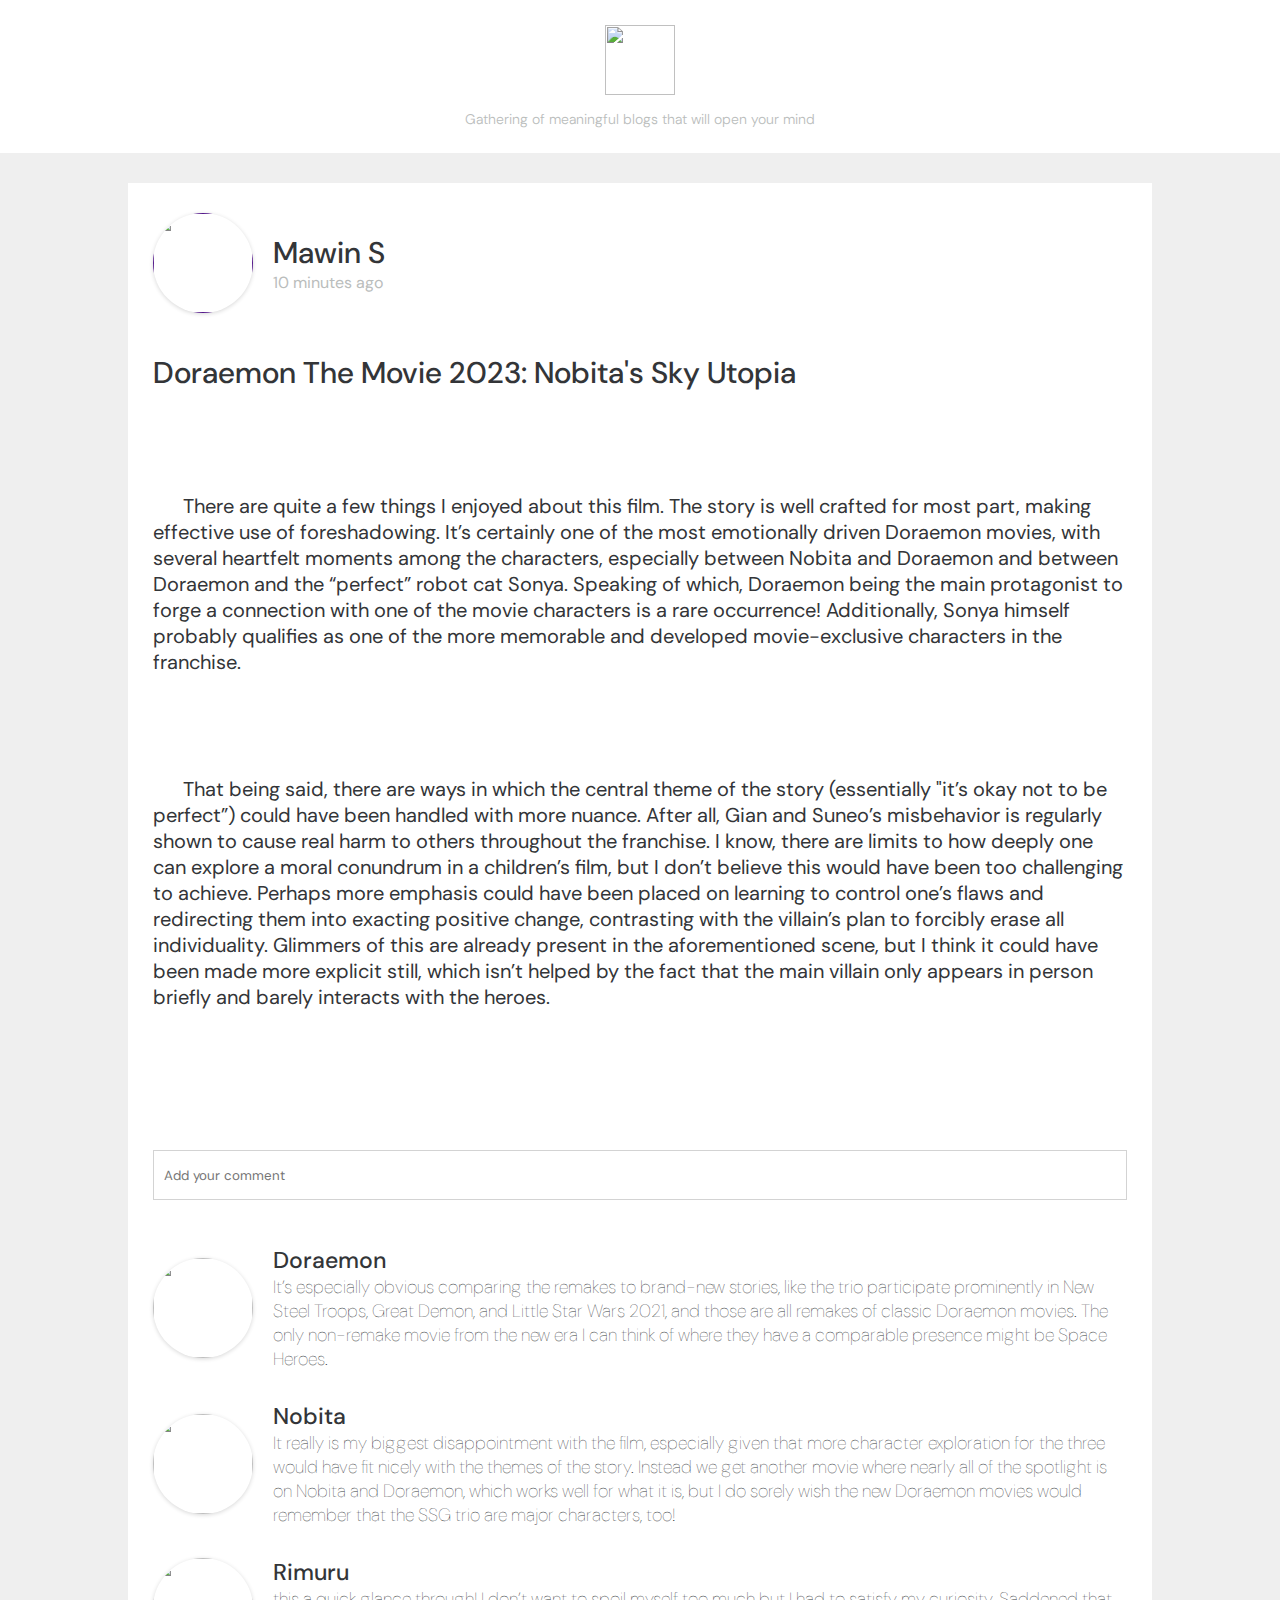
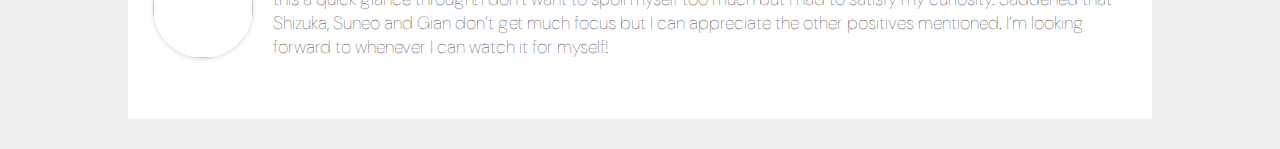
==== blog.html @ 13d5192e "Just one page" ====
<!DOCTYPE html>
<html lang="en">
  <head>
    <meta charset="UTF-8" />
    <meta name="viewport" content="width=device-width, initial-scale=1.0" />
    <link rel="stylesheet" href="blog.css" />
    <title>Blog</title>
    <link rel="preconnect" href="https://fonts.googleapis.com" />
    <link rel="preconnect" href="https://fonts.gstatic.com" crossorigin />
    <link
      href="https://fonts.googleapis.com/css2?family=DM+Sans:opsz,wght@9..40,300;9..40,500;9..40,700&display=swap"
      rel="stylesheet"
    />
    <link
      rel="stylesheet"
      href="https://cdn.jsdelivr.net/npm/bootstrap-icons@1.11.1/font/bootstrap-icons.css"
    />
  </head>
  <body>
    <!-- Navbar -->
    <section class="navbar">
      <a href="/" class="navbar-text">
        <img src="img/icon.png" alt="" class="icon-img" loading="lazy" />
        <h5>Gathering of meaningful blogs that will open your mind</h5>
      </a>
    </section>

    <!-- Blog -->
    <div class="blog">
      <!-- Author -->
      <a href="" class="author">
        <img
          src="https://i.pinimg.com/564x/5b/1f/6e/5b1f6ebdde21b868decbd7bbdd957875.jpg"
          loading="lazy"
          class="author-img"
          alt=""
        />
        <div>
          <div class="name">Mawin S</div>
          <div class="author-text">10 minutes ago</div>
        </div>
      </a>
      <!-- Detail -->
      <div class="header">Doraemon The Movie 2023: Nobita's Sky Utopia</div>
      <div style="text-align: center">
        <img
          src="https://pbs.twimg.com/media/Fqcv2j0aUAApzsc.jpg"
          class="blog-img"
          loading="lazy"
          alt=""
        />
      </div>
      <div class="blog-text">
        &nbsp;&nbsp;&nbsp;&nbsp;&nbsp;&nbsp;There are quite a few things I enjoyed about
        this film. The story is well crafted for most part, making effective use
        of foreshadowing. It’s certainly one of the most emotionally driven
        Doraemon movies, with several heartfelt moments among the characters,
        especially between Nobita and Doraemon and between Doraemon and the
        “perfect” robot cat Sonya. Speaking of which, Doraemon being the main
        protagonist to forge a connection with one of the movie characters is a
        rare occurrence! Additionally, Sonya himself probably qualifies as one
        of the more memorable and developed movie-exclusive characters in the
        franchise.
      </div>

      <div style="text-align: center">
        <img
          src="https://i.pinimg.com/564x/b3/cb/34/b3cb34ee3b4aefb20f8227b313902838.jpg"
          loading="lazy"
          class="blog-img-hori"
          alt=""
        />
      </div>

      <div class="blog-text">
        &nbsp;&nbsp;&nbsp;&nbsp;&nbsp;&nbsp;That being said, there are ways in which the central
        theme of the story (essentially "it’s okay not to be perfect”) could
        have been handled with more nuance. After all, Gian and Suneo’s
        misbehavior is regularly shown to cause real harm to others throughout
        the franchise. I know, there are limits to how deeply one can explore a
        moral conundrum in a children’s film, but I don’t believe this would
        have been too challenging to achieve. Perhaps more emphasis could have
        been placed on learning to control one’s flaws and redirecting them into
        exacting positive change, contrasting with the villain’s plan to
        forcibly erase all individuality. Glimmers of this are already present
        in the aforementioned scene, but I think it could have been made more
        explicit still, which isn’t helped by the fact that the main villain
        only appears in person briefly and barely interacts with the heroes.
      </div>
      <input type="text" placeholder="Add your comment" class="text-input" />
      <!-- Comment's Users -->
      <div class="comment">
        <div class="Acomment">
          <img
            src="https://i.pinimg.com/564x/b1/75/de/b175de80fb0f5ca9b5230f0b12f3c13c.jpg"
            loading="lazy"
            class="author-img"
            alt=""
          />
          <div class="comment-text">
            <div class="comment-name">Doraemon</div>
            <div class="comment-text">
              It’s especially obvious comparing the remakes to brand-new
              stories, like the trio participate prominently in New Steel
              Troops, Great Demon, and Little Star Wars 2021, and those are all
              remakes of classic Doraemon movies. The only non-remake movie from
              the new era I can think of where they have a comparable presence
              might be Space Heroes.
            </div>
          </div>
        </div>
        <div class="Acomment">
          <img
            src="https://i.pinimg.com/564x/a2/47/26/a24726504f4185b885f6da07f88d2ba1.jpg"
            loading="lazy"
            class="author-img"
            alt=""
          />
          <div class="comment-text">
            <div class="comment-name">Nobita</div>
            <div class="comment-text">
              It really is my biggest disappointment with the film, especially
              given that more character exploration for the three would have fit
              nicely with the themes of the story. Instead we get another movie
              where nearly all of the spotlight is on Nobita and Doraemon, which
              works well for what it is, but I do sorely wish the new Doraemon
              movies would remember that the SSG trio are major characters, too!
            </div>
          </div>
        </div>
        <div class="Acomment">
          <img
            src="https://i.pinimg.com/564x/4e/66/2a/4e662a0dcc3e85de5aae3c521b1a60c7.jpg"
            loading="lazy"
            class="author-img"
            alt=""
          />
          <div class="comment-text">
            <div class="comment-name">Rimuru</div>
            <div class="comment-text">
              this a quick glance through! I don’t want to spoil myself too much
              but I had to satisfy my curiosity. Saddened that Shizuka, Suneo
              and Gian don’t get much focus but I can appreciate the other
              positives mentioned. I’m looking forward to whenever I can watch
              it for myself!
            </div>
          </div>
        </div>
      </div>
    </div>
  </body>
</html>
---- blog.css ----
* {
  margin: 0;
  padding: 0;
  box-sizing: border-box;
  font-family: 'DM Sans', sans-serif;
}

body {
  background-color: #EFEFEF;
}

.navbar {
  background-color: #FFFFFF;
}

.icon-img {
  height: 70px;
  width: 70px;
}

.navbar-text {
  text-decoration: none;
  color: #BABDBC;
  font-weight: lighter;
  display: flex;
  flex-direction: column;
  align-items: center;
  padding: 25px 0;
  font-size: 18px;
}

.navbar-text img {
  margin-bottom: 15px;
}

.navbar-text h5 {
  font-size: 14px;
  font-weight: 300;
}

.blog {
  background-color: #FFFFFF;
  width: 80%;
  margin: 30px auto;
  padding: 30px 25px;
  color: #333538;
}

.header {
  font-size: 30px;
  font-weight: 500;
  margin-bottom: 40px;
}

.blog-img {
  width: 80%;
  max-height: 500px;
  object-fit: cover;
}

.blog-text {
  font-size: 20px;
  margin: 40px 0;
}

.blog-img-hori {
  width: 100%;
  max-height: 500px;
  object-fit: contain;
}

.name {
  font-size: 30px;
  font-weight: 500;
  color: #333538;
}

.author {
  display: flex;
  align-items: center;
  margin-bottom: 40px;
  text-decoration: none;
}

.author-text  {
  color: #BABDBC;
}

.author-img {
  margin-right: 20px;
  width: 100px;
  height: 100px;
  border-radius: 50%;
  object-fit: cover;
  box-shadow: rgba(0, 0, 0, 0.16) 0px 1px 4px;
}

.text-input {
  width: 100%;
  padding: 5px 10px;
  margin-top: 100px;
  margin-bottom: 15px;
  border: solid 1.5px #D3D3D3;
  height: 50px;
}

.Acomment {
  display: flex;
  align-items: center;
  margin: 30px 0;
}

.comment-name {
  font-size: 23px;
  font-weight: 500;
}

.comment-text {
  font-size: 18px;
  font-weight: 100;
}

input[type=text]:hover {
  box-shadow: 0 0 3pt 0.2pt #73c2fb;
}

input[type=text]:focus {
  box-shadow: 0 0 3pt 0.5pt #73c2fb;
  outline-width: 0px;
}

@media only screen and (max-width: 1260px) {
  .navbar-text {
    padding: 10px 0;
  }

  .navbar-text h5, .right-side {
    display: none;
  }

  .navbar-text img {
    margin-bottom: 0;
  }

  .blog {
    width: 90%;
  }
}
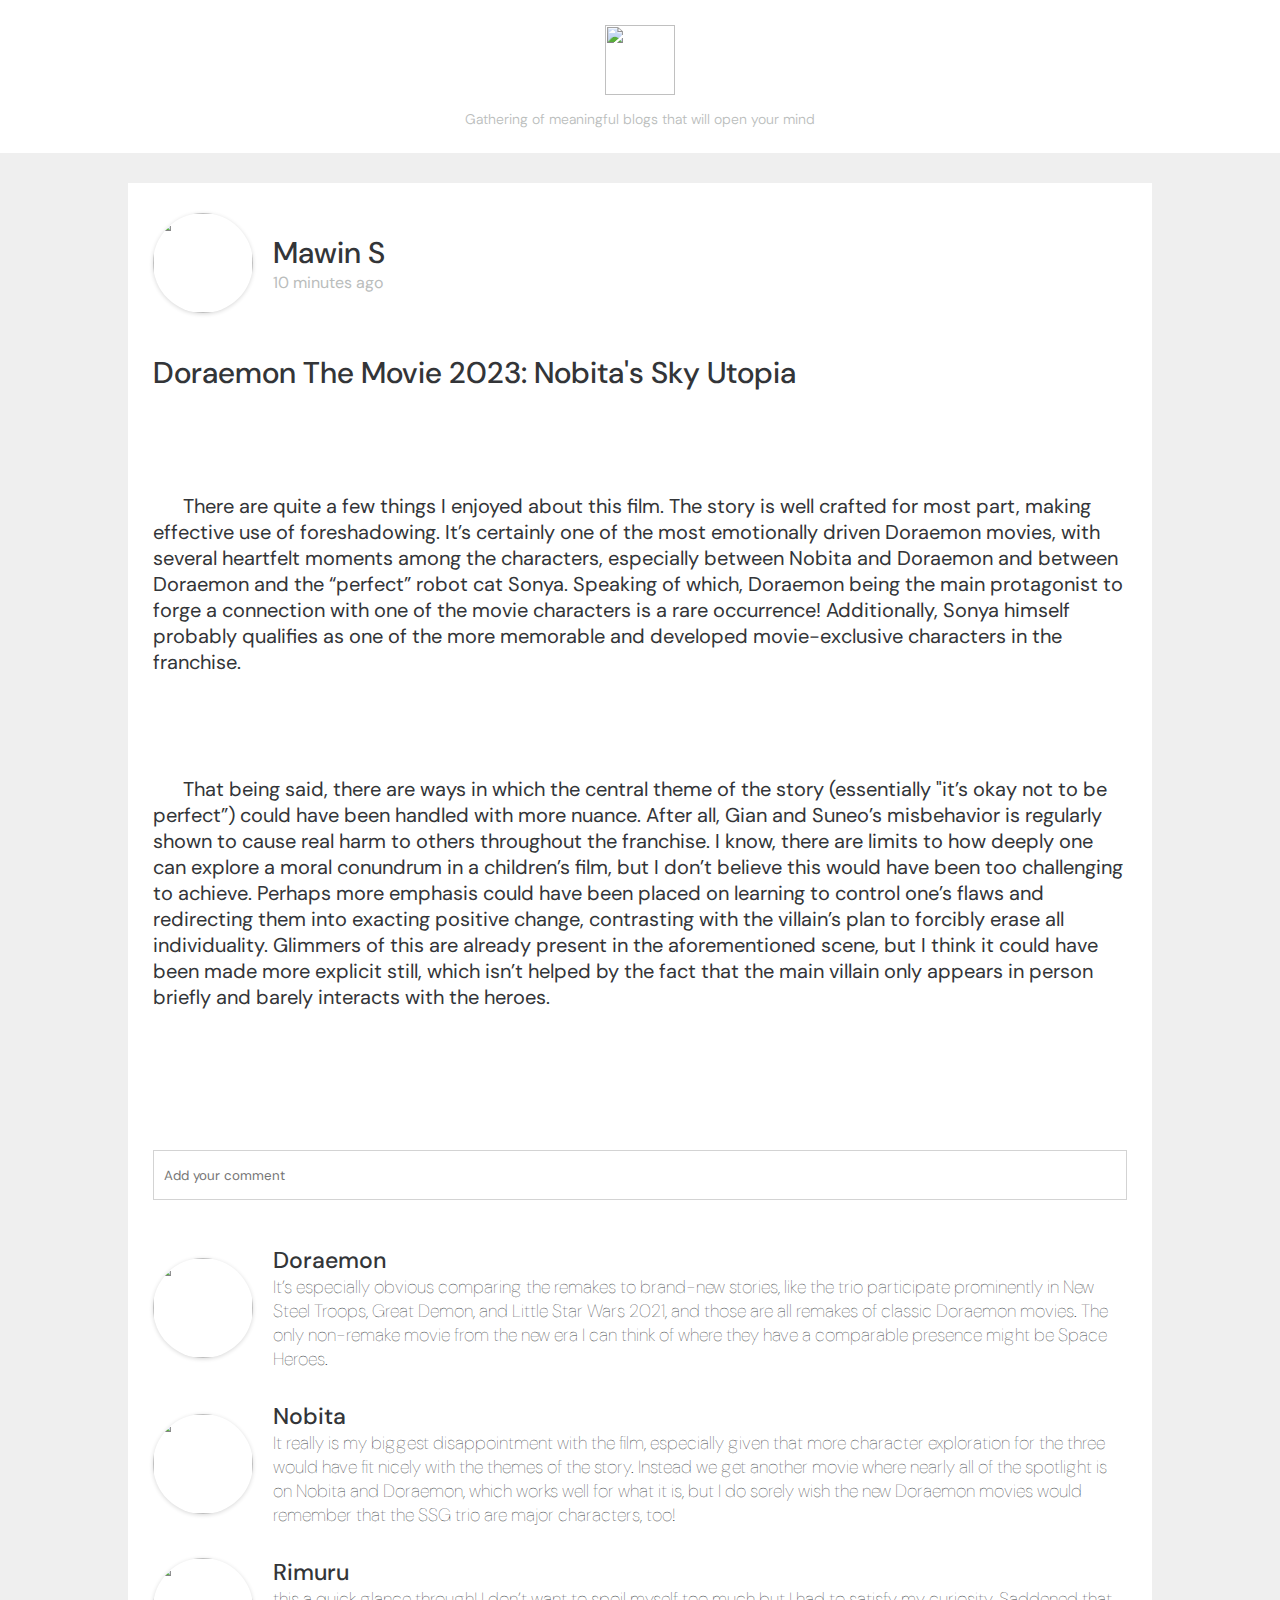
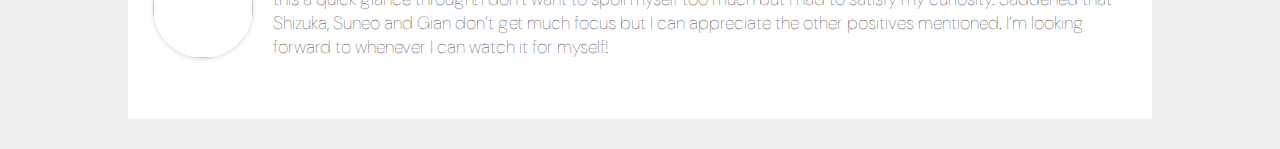
==== commit 46cc5041: "Spare" ====
--- a/blog.html
+++ b/blog.html
@@ -3,7 +3,7 @@
   <head>
     <meta charset="UTF-8" />
     <meta name="viewport" content="width=device-width, initial-scale=1.0" />
-    <link rel="stylesheet" href="blog.css" />
+    <link rel="stylesheet" href="./css/blog.css" />
     <title>Blog</title>
     <link rel="preconnect" href="https://fonts.googleapis.com" />
     <link rel="preconnect" href="https://fonts.gstatic.com" crossorigin />
@@ -28,7 +28,7 @@
     <!-- Blog -->
     <div class="blog">
       <!-- Author -->
-      <a href="" class="author">
+      <a href="/profile.html" class="author">
         <img
           src="https://i.pinimg.com/564x/5b/1f/6e/5b1f6ebdde21b868decbd7bbdd957875.jpg"
           loading="lazy"
--- a/css/blog.css
+++ b/css/blog.css
@@ -0,0 +1,148 @@
+* {
+  margin: 0;
+  padding: 0;
+  box-sizing: border-box;
+  font-family: 'DM Sans', sans-serif;
+}
+
+body {
+  background-color: #EFEFEF;
+}
+
+.navbar {
+  background-color: #FFFFFF;
+}
+
+.icon-img {
+  height: 70px;
+  width: 70px;
+}
+
+.navbar-text {
+  text-decoration: none;
+  color: #BABDBC;
+  font-weight: lighter;
+  display: flex;
+  flex-direction: column;
+  align-items: center;
+  padding: 25px 0;
+  font-size: 18px;
+}
+
+.navbar-text img {
+  margin-bottom: 15px;
+}
+
+.navbar-text h5 {
+  font-size: 14px;
+  font-weight: 300;
+}
+
+.blog {
+  background-color: #FFFFFF;
+  width: 80%;
+  margin: 30px auto;
+  padding: 30px 25px;
+  color: #333538;
+}
+
+.header {
+  font-size: 30px;
+  font-weight: 500;
+  margin-bottom: 40px;
+}
+
+.blog-img {
+  width: 80%;
+  max-height: 500px;
+  object-fit: cover;
+}
+
+.blog-text {
+  font-size: 20px;
+  margin: 40px 0;
+}
+
+.blog-img-hori {
+  width: 100%;
+  max-height: 500px;
+  object-fit: contain;
+}
+
+.name {
+  font-size: 30px;
+  font-weight: 500;
+  color: #333538;
+}
+
+.author {
+  display: flex;
+  align-items: center;
+  margin-bottom: 40px;
+  text-decoration: none;
+}
+
+.author-text  {
+  color: #BABDBC;
+}
+
+.author-img {
+  margin-right: 20px;
+  width: 100px;
+  height: 100px;
+  border-radius: 50%;
+  object-fit: cover;
+  box-shadow: rgba(0, 0, 0, 0.16) 0px 1px 4px;
+}
+
+.text-input {
+  width: 100%;
+  padding: 5px 10px;
+  margin-top: 100px;
+  margin-bottom: 15px;
+  border: solid 1.5px #D3D3D3;
+  height: 50px;
+}
+
+.Acomment {
+  display: flex;
+  align-items: center;
+  margin: 30px 0;
+}
+
+.comment-name {
+  font-size: 23px;
+  font-weight: 500;
+}
+
+.comment-text {
+  font-size: 18px;
+  font-weight: 100;
+}
+
+input[type=text]:hover {
+  box-shadow: 0 0 3pt 0.2pt #73c2fb;
+}
+
+input[type=text]:focus {
+  box-shadow: 0 0 3pt 0.5pt #73c2fb;
+  outline-width: 0px;
+}
+
+@media only screen and (max-width: 1260px) {
+  .navbar-text {
+    padding: 10px 0;
+  }
+
+  .navbar-text h5, .right-side {
+    display: none;
+  }
+
+  .navbar-text img {
+    margin-bottom: 0;
+  }
+
+  .blog {
+    width: 90%;
+  }
+}
